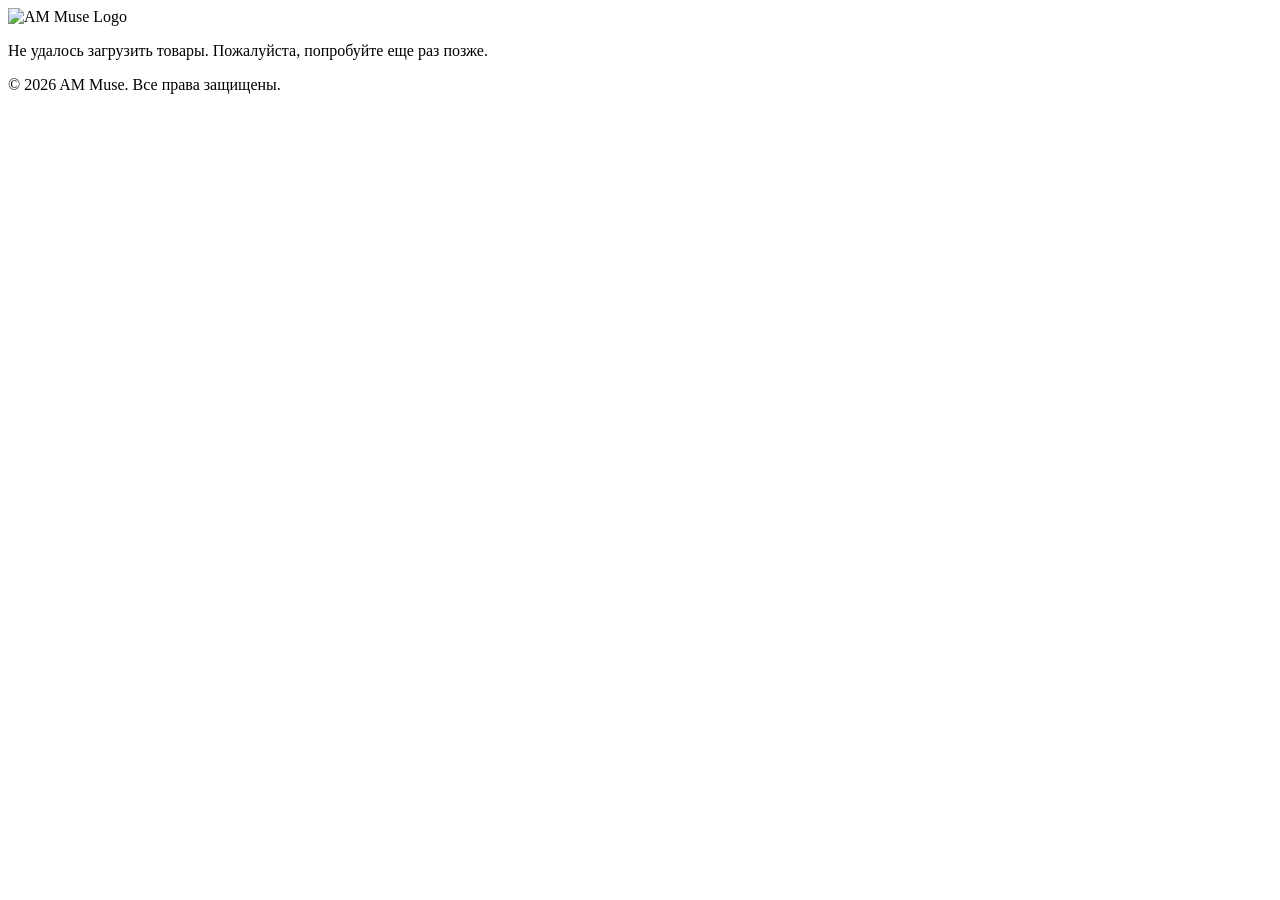
==== site/index.html @ 8cb078b3 "feat: Apply website design updates and fix Tailwind config - Update color palette in site/index.html" ====
<!DOCTYPE html>
<html lang="ru">
<head>
    <meta charset="UTF-8">
    <meta name="viewport" content="width=device-width, initial-scale=1.0">
    <title>AM Muse</title>
    <script src="https://cdn.tailwindcss.com"></script>
    <script>
      tailwind.config = {
        theme: {
          extend: {
            colors: {
              'milk': '#FAF5EC',
              'peach': '#FAD2B8',
              'icy-blue': '#D5E0EC',
              'slate-blue': '#A0B2C7',
              'dark-navy': '#2F3E5D',
            }
          }
        }
      }
    </script>
    <link rel="stylesheet" href="style.css">
</head>
<body class="bg-milk">
    <header class="container mx-auto py-8 text-center">
        <img src="assets/logo.jpeg" alt="AM Muse Logo" class="mx-auto h-32">
    </header>
    <main class="container mx-auto">
        <div id="product-grid" class="grid grid-cols-1 md:grid-cols-2 lg:grid-cols-3 gap-8">
            <!-- Product cards will be injected here by JavaScript -->
        </div>
    </main>
    <footer class="text-center py-4 mt-8">
        <p class="text-slate-blue">&copy; 2026 AM Muse. Все права защищены.</p>
    </footer>
    <script src="script.js"></script>
</body>
</html>
---- site/style.css ----
/* Custom styles can be added here */
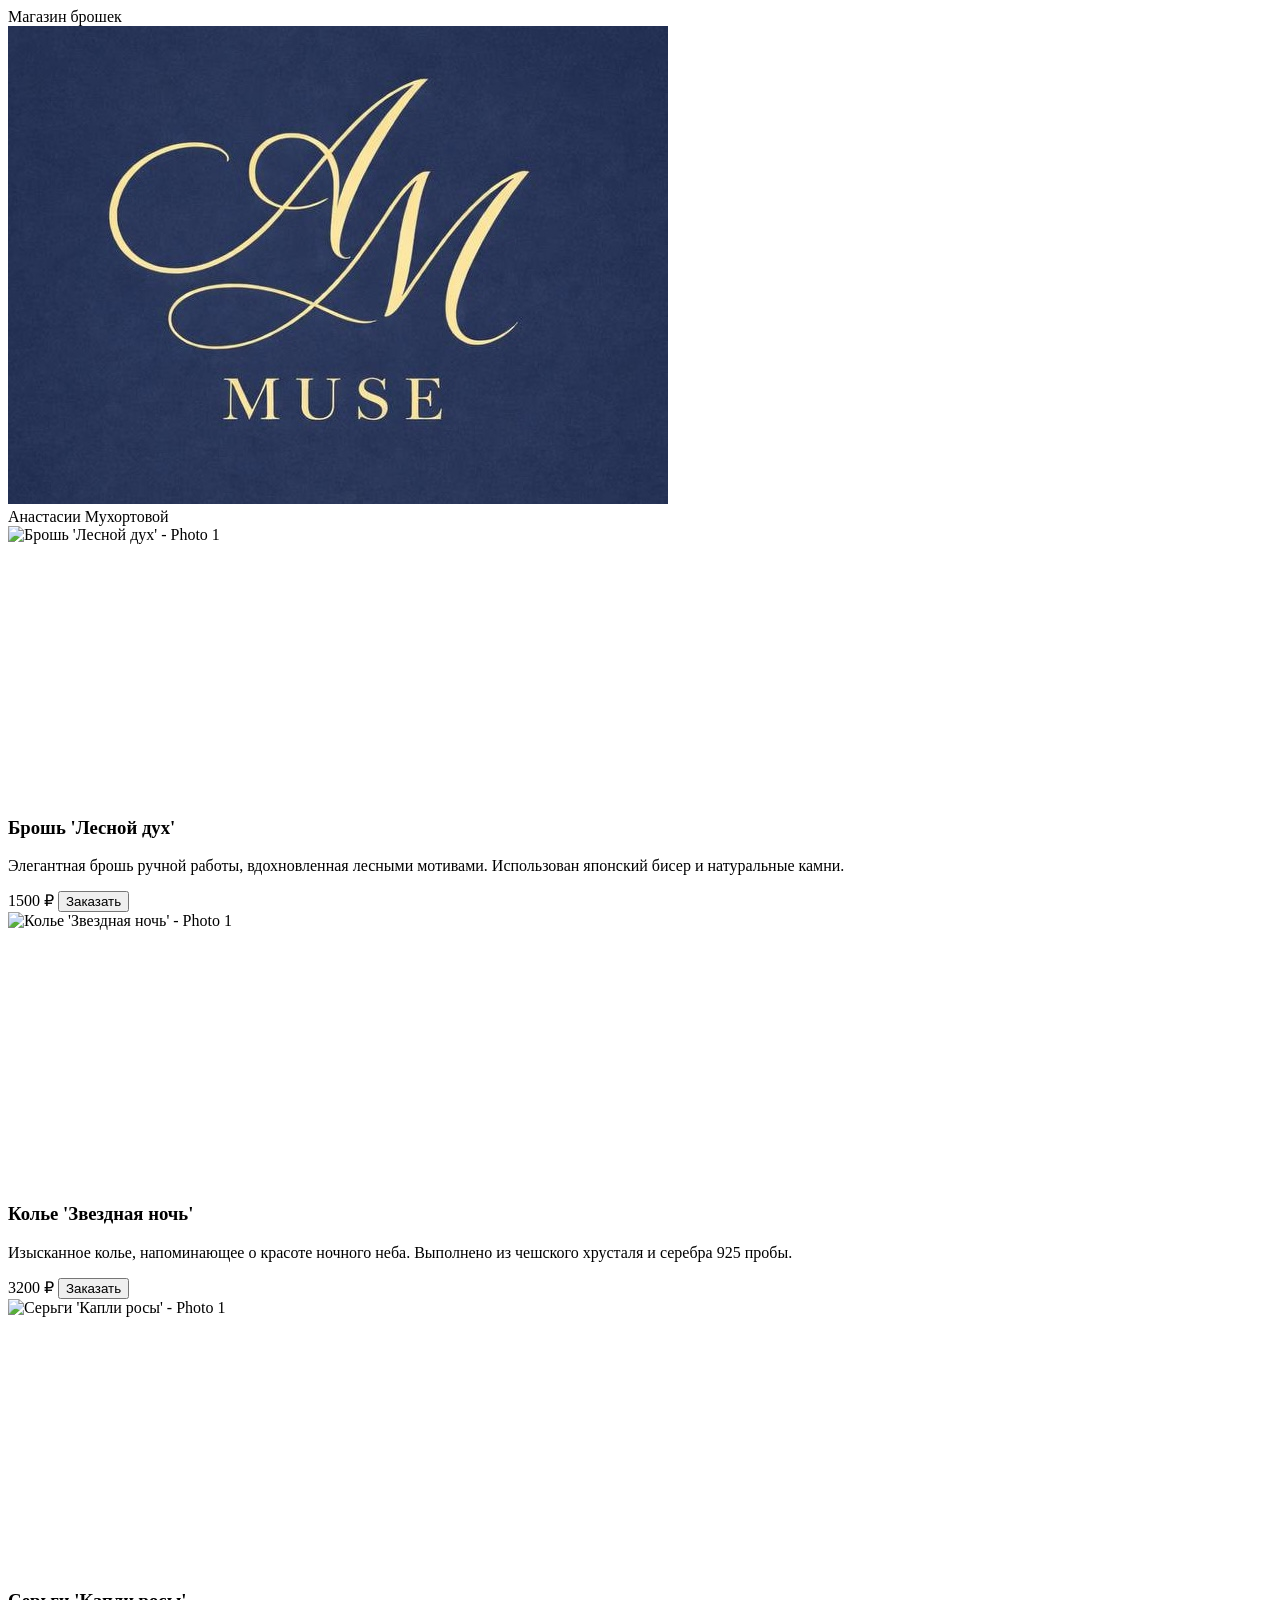
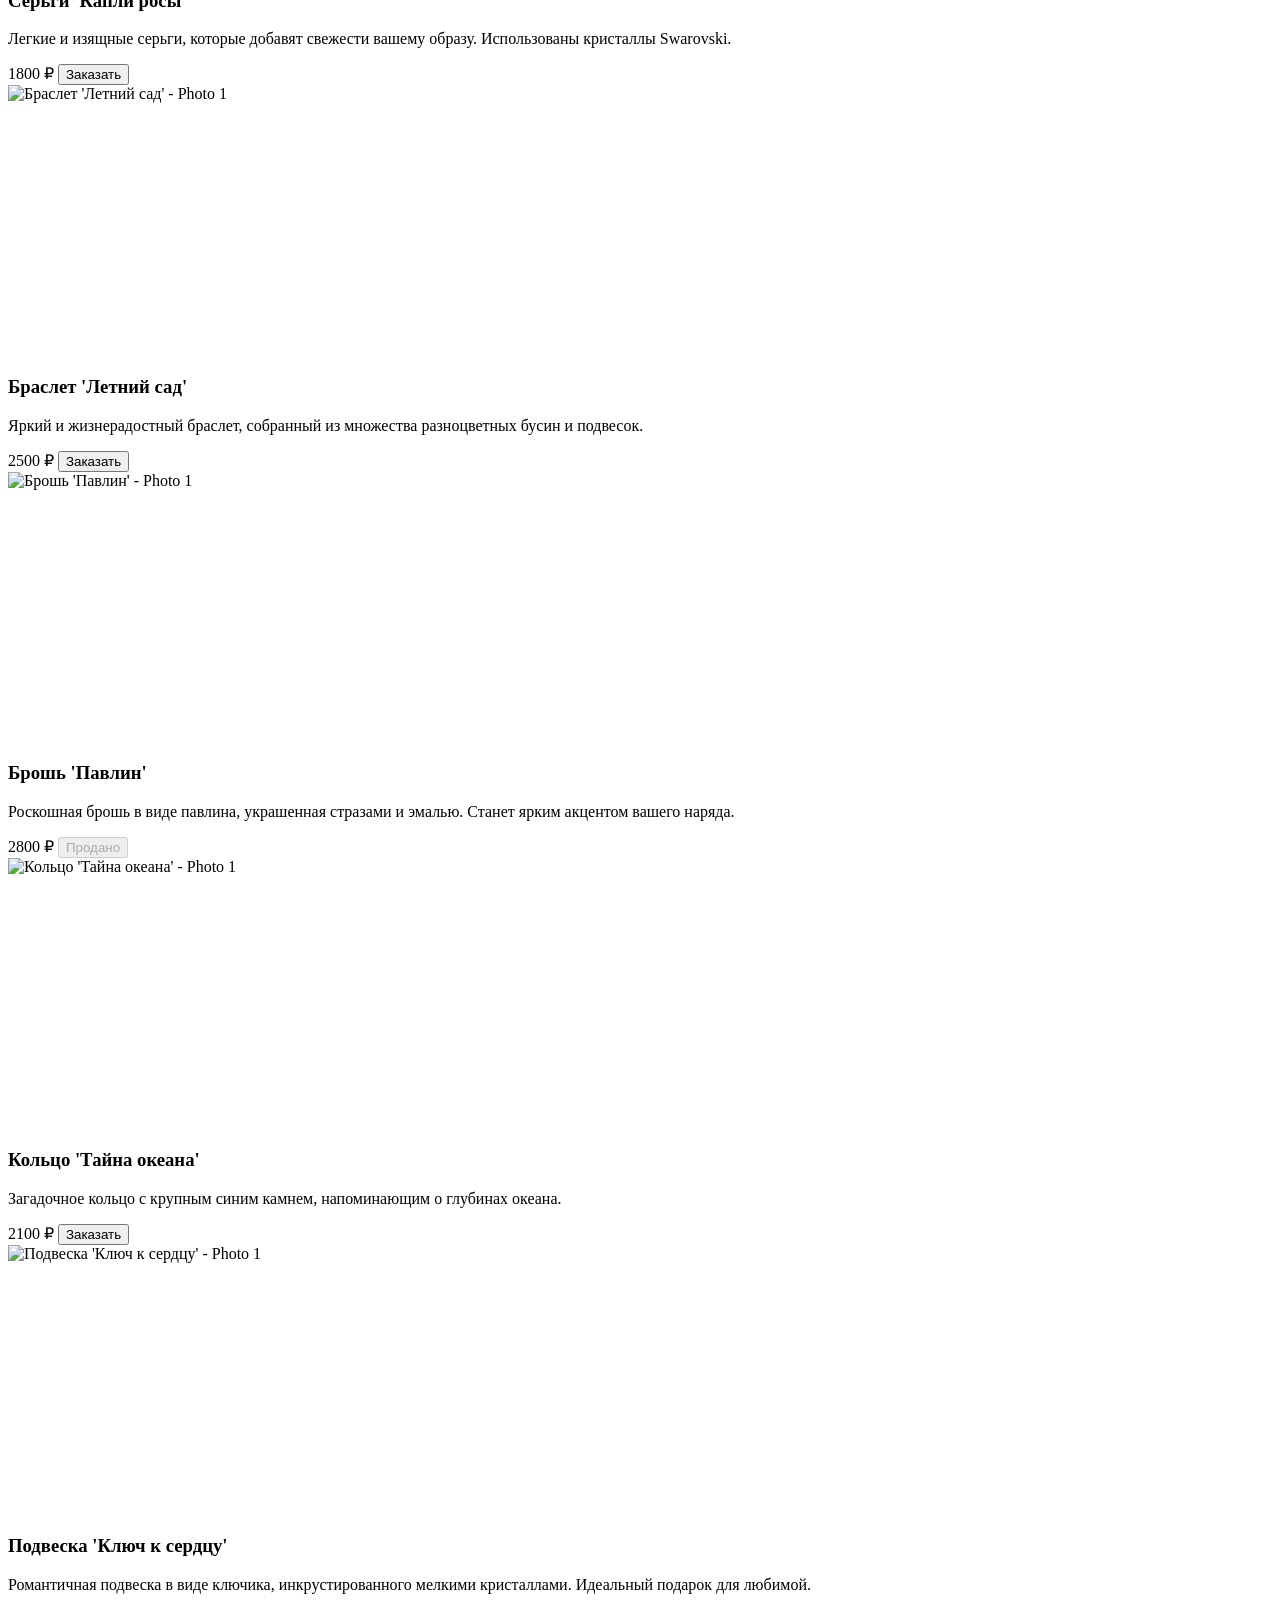
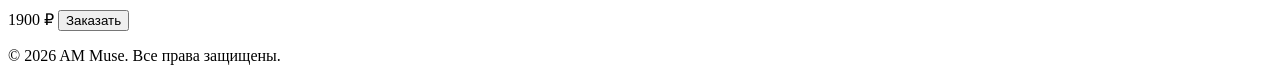
==== commit 0bca6980: "feat: Implement interactive product gallery and full site redesign This commit introduces a complete" ====
--- a/site/index.html
+++ b/site/index.html
@@ -1,39 +1,67 @@
-<!DOCTYPE html>
+<!doctype html>
 <html lang="ru">
-<head>
-    <meta charset="UTF-8">
-    <meta name="viewport" content="width=device-width, initial-scale=1.0">
-    <title>AM Muse</title>
-    <script src="https://cdn.tailwindcss.com"></script>
-    <script>
-      tailwind.config = {
-        theme: {
-          extend: {
-            colors: {
-              'milk': '#FAF5EC',
-              'peach': '#FAD2B8',
-              'icy-blue': '#D5E0EC',
-              'slate-blue': '#A0B2C7',
-              'dark-navy': '#2F3E5D',
-            }
-          }
-        }
-      }
-    </script>
-    <link rel="stylesheet" href="style.css">
-</head>
-<body class="bg-milk">
-    <header class="container mx-auto py-8 text-center">
-        <img src="assets/logo.jpeg" alt="AM Muse Logo" class="mx-auto h-32">
-    </header>
-    <main class="container mx-auto">
-        <div id="product-grid" class="grid grid-cols-1 md:grid-cols-2 lg:grid-cols-3 gap-8">
-            <!-- Product cards will be injected here by JavaScript -->
-        </div>
-    </main>
-    <footer class="text-center py-4 mt-8">
-        <p class="text-slate-blue">&copy; 2026 AM Muse. Все права защищены.</p>
-    </footer>
-    <script src="script.js"></script>
-</body>
-</html>+    <head>
+        <meta charset="UTF-8" />
+        <meta name="viewport" content="width=device-width, initial-scale=1.0" />
+        <title>AM Muse</title>
+        <link rel="preconnect" href="https://fonts.googleapis.com" />
+        <link rel="preconnect" href="https://fonts.gstatic.com" crossorigin />
+        <link
+            href="https://fonts.googleapis.com/css2?family=Bad+Script&display=swap"
+            rel="stylesheet"
+        />
+        <script src="https://cdn.tailwindcss.com"></script>
+        <script>
+            tailwind.config = {
+                theme: {
+                    extend: {
+                        colors: {
+                            milk: "#FAF5EC",
+                            peach: "#FAD2B8",
+                            "icy-blue": "#D5E0EC",
+                            "slate-blue": "#A0B2C7",
+                            "dark-navy": "#2F3E5D",
+                        },
+                        fontFamily: {
+                            display: ["Bad Script", "cursive"],
+                        },
+                    },
+                },
+            };
+        </script>
+        <link rel="stylesheet" href="style.css" />
+    </head>
+    <body class="bg-milk">
+        <header class="container mx-auto py-8 px-4">
+            <div class="grid grid-cols-3 items-center">
+                <div
+                    class="font-display text-dark-navy text-5xl text-right pr-4"
+                >
+                    Магазин брошек
+                </div>
+                <img
+                    src="assets/logo_scaled.jpeg"
+                    alt="AM Muse Logo"
+                    class="h-32 rounded-lg mx-auto"
+                />
+                <div class="font-display text-dark-navy text-5xl text-left pl-4">
+                    Анастасии Мухортовой
+                </div>
+            </div>
+        </header>
+        <main class="container mx-auto px-4">
+            <div
+                id="product-grid"
+                class="grid grid-cols-1 md:grid-cols-2 lg:grid-cols-3 gap-8"
+            >
+                <!-- Product cards will be injected here by JavaScript -->
+            </div>
+        </main>
+        <footer class="text-center py-4 mt-8">
+            <p class="text-slate-blue">
+                &copy; 2026 AM Muse. Все права защищены.
+            </p>
+        </footer>
+        <script src="script.js"></script>
+    </body>
+</html>
--- a/site/style.css
+++ b/site/style.css
@@ -1 +1,209 @@
-/* Custom styles can be added here */+/* Using CSS Custom Properties as requested for easy theme management */
+:root {
+    --transition-curve: cubic-bezier(0.25, 0.1, 0.25, 1);
+    --transition-duration: 0.4s;
+}
+
+/* Gallery Slides */
+.gallery-slide {
+    transition: opacity var(--transition-duration) var(--transition-curve);
+    position: absolute;
+    top: 0;
+    left: 0;
+    width: 100%;
+    height: 100%;
+    opacity: 0;
+}
+
+.gallery-slide.active {
+    opacity: 1;
+    z-index: 2;
+    position: relative;
+}
+
+.gallery-container {
+    height: 17rem; /* h-64 */
+}
+
+
+/* Navigation Arrows */
+.nav-arrow {
+    border-radius: 50%;
+    width: 36px;
+    height: 36px;
+    display: flex;
+    align-items: center;
+    justify-content: center;
+    z-index: 3;
+    transform: translateY(-50%); /* Center vertically */
+
+    /* Apple Style Glassmorphism */
+    background: rgba(0, 0, 0, 0.25);
+    border: 0.5px solid rgba(255, 255, 255, 0.2);
+    -webkit-backdrop-filter: blur(10px);
+    backdrop-filter: blur(10px);
+    
+    transition: all var(--transition-duration) var(--transition-curve);
+    opacity: 0; /* Hidden by default */
+}
+
+.gallery-container:hover .nav-arrow {
+    opacity: 1;
+}
+
+.nav-arrow:hover {
+    background: rgba(0, 0, 0, 0.5);
+    transform: translateY(-50%) scale(1.1); /* Combine transforms */
+}
+
+/* Nudge arrows for better visual centering */
+.nav-arrow.left .gallery-arrow-svg {
+    transform: translateX(-1px);
+}
+.nav-arrow.right .gallery-arrow-svg {
+    transform: translateX(1px);
+}
+
+
+/* Dot Indicators */
+.dot-indicators {
+    z-index: 3;
+    opacity: 0; /* Hidden by default */
+    transition: opacity var(--transition-duration) var(--transition-curve);
+}
+
+.gallery-container:hover .dot-indicators {
+    opacity: 1;
+}
+
+.dot {
+    width: 8px;
+    height: 8px;
+    border-radius: 50%;
+    background-color: rgba(255, 255, 255, 0.5);
+    cursor: pointer;
+    transition: all var(--transition-duration) var(--transition-curve);
+}
+
+.dot.active {
+    background-color: rgba(255, 255, 255, 1);
+    transform: scale(1.2);
+}
+
+/* Fullscreen Overlay Styles */
+.fullscreen-overlay {
+    position: fixed;
+    top: 0;
+    left: 0;
+    width: 100%;
+    height: 100%;
+    background: rgba(0, 0, 0, 0.85);
+    display: flex;
+    justify-content: center;
+    align-items: center;
+    z-index: 1000;
+    -webkit-backdrop-filter: blur(10px);
+    backdrop-filter: blur(10px);
+}
+
+.fullscreen-overlay .fullscreen-content {
+    position: relative;
+    width: 100%;
+    height: 100%;
+    display: flex;
+    justify-content: center;
+    align-items: center;
+}
+
+.fullscreen-overlay img {
+    /* This rule is now overridden by the more specific one below */
+    object-fit: contain;
+}
+
+.fullscreen-overlay .gallery-container {
+    width: 100%;
+    height: 100%;
+}
+
+.fullscreen-overlay .gallery-slide img {
+    width: 100%;
+    height: 100%;
+    object-fit: contain;
+}
+
+.fullscreen-close-button {
+    position: absolute;
+    top: 2vh;
+    right: 2vw;
+    cursor: pointer;
+    z-index: 1002; /* Above cloned gallery */
+    border-radius: 50%;
+    width: 36px;
+    height: 36px;
+    display: flex;
+    align-items: center;
+    justify-content: center;
+    background: rgba(0, 0, 0, 0.25);
+    border: 0.5px solid rgba(255, 255, 255, 0.2);
+    -webkit-backdrop-filter: blur(10px);
+    backdrop-filter: blur(10px);
+    transition: all var(--transition-duration) var(--transition-curve);
+}
+.fullscreen-close-button:hover {
+    transform: scale(1.1);
+    background: rgba(0, 0, 0, 0.5);
+}
+
+
+/* Re-position the controls when in fullscreen */
+.fullscreen-overlay .nav-arrow {
+    opacity: 1;
+    position: absolute;
+    top: 50%;
+    transform: translateY(-50%);
+}
+.fullscreen-overlay .nav-arrow:hover {
+    transform: translateY(-50%) scale(1.1);
+}
+.fullscreen-overlay .nav-arrow.left { left: 2vw; }
+.fullscreen-overlay .nav-arrow.right { right: 2vw; }
+
+.fullscreen-overlay .dot-indicators {
+    position: absolute;
+    bottom: 2vh;
+    left: 50%;
+    transform: translateX(-50%);
+    opacity: 1;
+}
+
+/* Autoplay Progress Bar */
+.autoplay-progress {
+    position: absolute;
+    bottom: 0;
+    left: 0;
+    width: 100%;
+    height: 3px;
+    background-color: rgba(255, 255, 255, 0.2);
+    z-index: 4;
+    opacity: 0;
+    transition: opacity 0.3s;
+}
+
+.gallery-container.is-autoplaying .autoplay-progress {
+    opacity: 1;
+}
+
+.autoplay-progress-bar {
+    height: 100%;
+    background-color: rgba(255, 255, 255, 0.7); /* Slightly transparent white */
+    width: 0;
+}
+
+.gallery-container.is-autoplaying .autoplay-progress-bar {
+    animation: fillProgressBar 6s linear forwards;
+}
+
+@keyframes fillProgressBar {
+    from { width: 0%; }
+    to { width: 100%; }
+}
